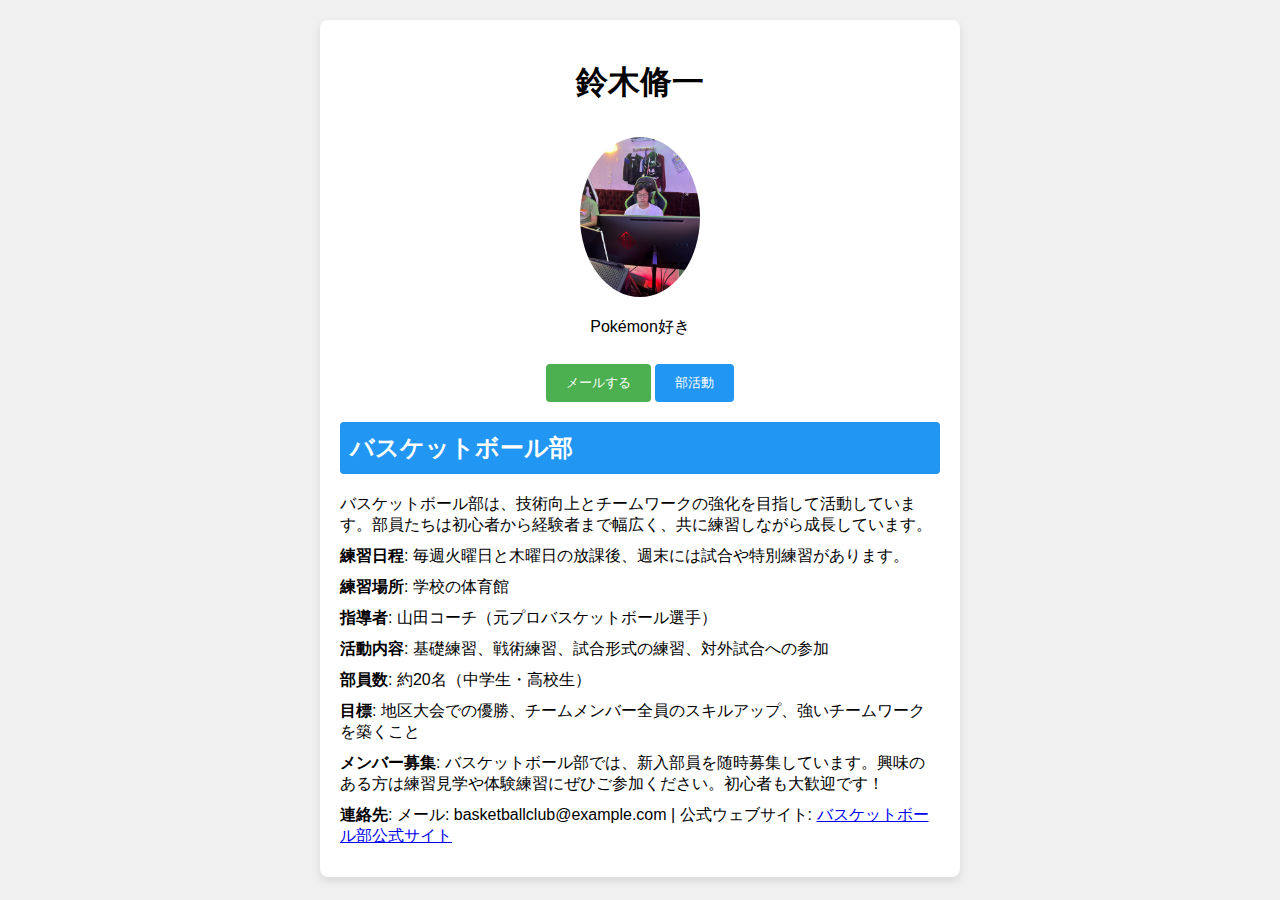
==== clubs.html @ f3d02389 "部活動ページの追加" ====
<!DOCTYPE html>
<html lang="ja">
  <head>
    <meta charset="UTF-8" />
    <meta name="viewport" content="width=device-width, initial-scale=1.0" />
    <meta name="robots" content="noindex, nofollow" />

    <title>紹介ページ</title>
    <style>
      body {
        font-family: Arial, sans-serif;
        text-align: center;
        background: #f0f0f0;
      }
      .container {
        max-width: 600px;
        margin: 20px auto;
        padding: 20px;
        background: #fff;
        border-radius: 8px;
        box-shadow: 0 4px 8px rgba(0, 0, 0, 0.1);
      }
      img {
        width: 120px;
        border-radius: 50%;
        margin-top: 10px;
      }
      button {
        padding: 10px 20px;
        background: #4caf50;
        color: #fff;
        border: none;
        border-radius: 4px;
        cursor: pointer;
      }
      button:hover {
        background: #45a049;
      }
      .club-button {
        padding: 10px 20px;
        background: #2196f3;
        color: #fff;
        border: none;
        border-radius: 4px;
        cursor: pointer;
        margin-top: 10px;
      }
      .club-button:hover {
        background: #1e88e5;
      }
      .club-info {
        text-align: left;
        margin-top: 20px;
      }
      .club-info h2 {
        background: #2196f3;
        color: #fff;
        padding: 10px;
        border-radius: 4px;
      }
      .club-info p {
        margin: 10px 0;
      }
    </style>
  </head>
  <body>
    <div class="container">
      <h1>鈴木脩一</h1>
      <img src="profile.png" alt="profile picture" />
      <p>Pokémon好き</p>
      <button onclick="location.href='mailto:メールアドレス'">
        メールする
      </button>
      <!-- ここに部活動ボタンを追加 -->
      <button class="club-button" onclick="location.href='#basketball-club'">
        部活動
      </button>
      <!-- バスケットボール部の紹介セクション -->
      <div id="basketball-club" class="club-info">
        <h2>バスケットボール部</h2>
        <p>
          バスケットボール部は、技術向上とチームワークの強化を目指して活動しています。部員たちは初心者から経験者まで幅広く、共に練習しながら成長しています。
        </p>
        <p>
          <strong>練習日程</strong>:
          毎週火曜日と木曜日の放課後、週末には試合や特別練習があります。
        </p>
        <p><strong>練習場所</strong>: 学校の体育館</p>
        <p><strong>指導者</strong>: 山田コーチ（元プロバスケットボール選手）</p>
        <p>
          <strong>活動内容</strong>:
          基礎練習、戦術練習、試合形式の練習、対外試合への参加
        </p>
        <p><strong>部員数</strong>: 約20名（中学生・高校生）</p>
        <p>
          <strong>目標</strong>:
          地区大会での優勝、チームメンバー全員のスキルアップ、強いチームワークを築くこと
        </p>
        <p>
          <strong>メンバー募集</strong>:
          バスケットボール部では、新入部員を随時募集しています。興味のある方は練習見学や体験練習にぜひご参加ください。初心者も大歓迎です！
        </p>
        <p>
          <strong>連絡先</strong>: メール: basketballclub@example.com |
          公式ウェブサイト:
          <a href="https://example.com" target="_blank"
            >バスケットボール部公式サイト</a
          >
        </p>
      </div>
    </div>
  </body>
</html>
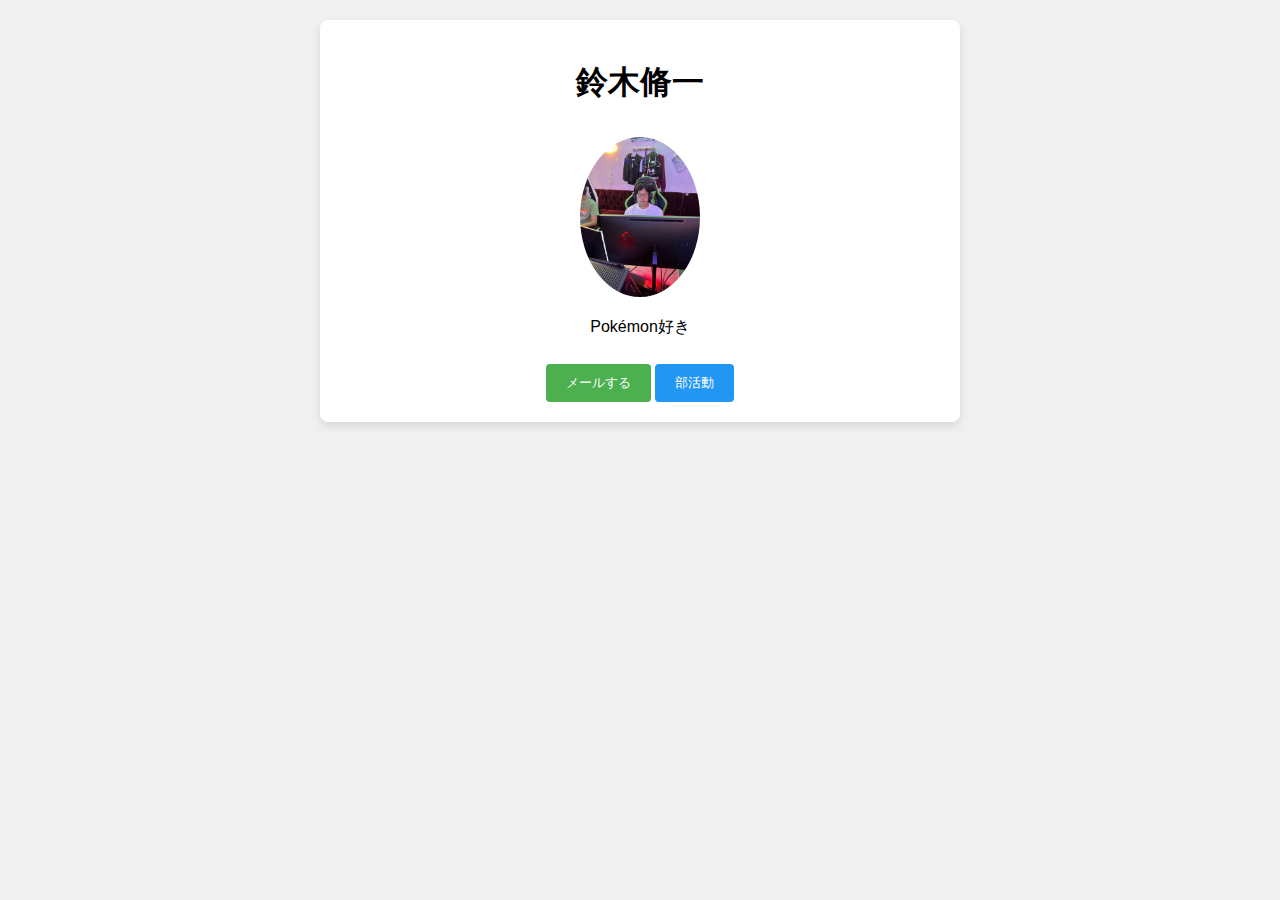
==== commit 0b05cd5b: "部活動ページの追加" ====
--- a/clubs.html
+++ b/clubs.html
@@ -51,6 +51,7 @@
       .club-info {
         text-align: left;
         margin-top: 20px;
+        display: none; /* 初期状態は非表示 */
       }
       .club-info h2 {
         background: #2196f3;
@@ -60,6 +61,18 @@
       }
       .club-info p {
         margin: 10px 0;
+      }
+      .back-to-top {
+        margin-top: 20px;
+        padding: 10px 20px;
+        background: #ff9800;
+        color: #fff;
+        border: none;
+        border-radius: 4px;
+        cursor: pointer;
+      }
+      .back-to-top:hover {
+        background: #fb8c00;
       }
     </style>
   </head>
@@ -71,10 +84,8 @@
       <button onclick="location.href='mailto:メールアドレス'">
         メールする
       </button>
-      <!-- ここに部活動ボタンを追加 -->
-      <button class="club-button" onclick="location.href='#basketball-club'">
-        部活動
-      </button>
+      <!-- 部活動ボタン -->
+      <button class="club-button" onclick="toggleClubInfo()">部活動</button>
       <!-- バスケットボール部の紹介セクション -->
       <div id="basketball-club" class="club-info">
         <h2>バスケットボール部</h2>
@@ -107,7 +118,35 @@
             >バスケットボール部公式サイト</a
           >
         </p>
+        <!-- 上に戻るボタン -->
+        <button
+          class="back-to-top"
+          onclick="window.scrollTo({top: 0, behavior: 'smooth'});"
+        >
+          上に戻る
+        </button>
+        <!-- 下に戻るボタン -->
+        <button
+          class="back-to-top"
+          onclick="window.scrollTo({top: document.body.scrollHeight, behavior: 'smooth'});"
+        >
+          下に戻る
+        </button>
       </div>
     </div>
+
+    <script>
+      function toggleClubInfo() {
+        var clubInfo = document.getElementById("basketball-club");
+        if (
+          clubInfo.style.display === "none" ||
+          clubInfo.style.display === ""
+        ) {
+          clubInfo.style.display = "block";
+        } else {
+          clubInfo.style.display = "none";
+        }
+      }
+    </script>
   </body>
 </html>
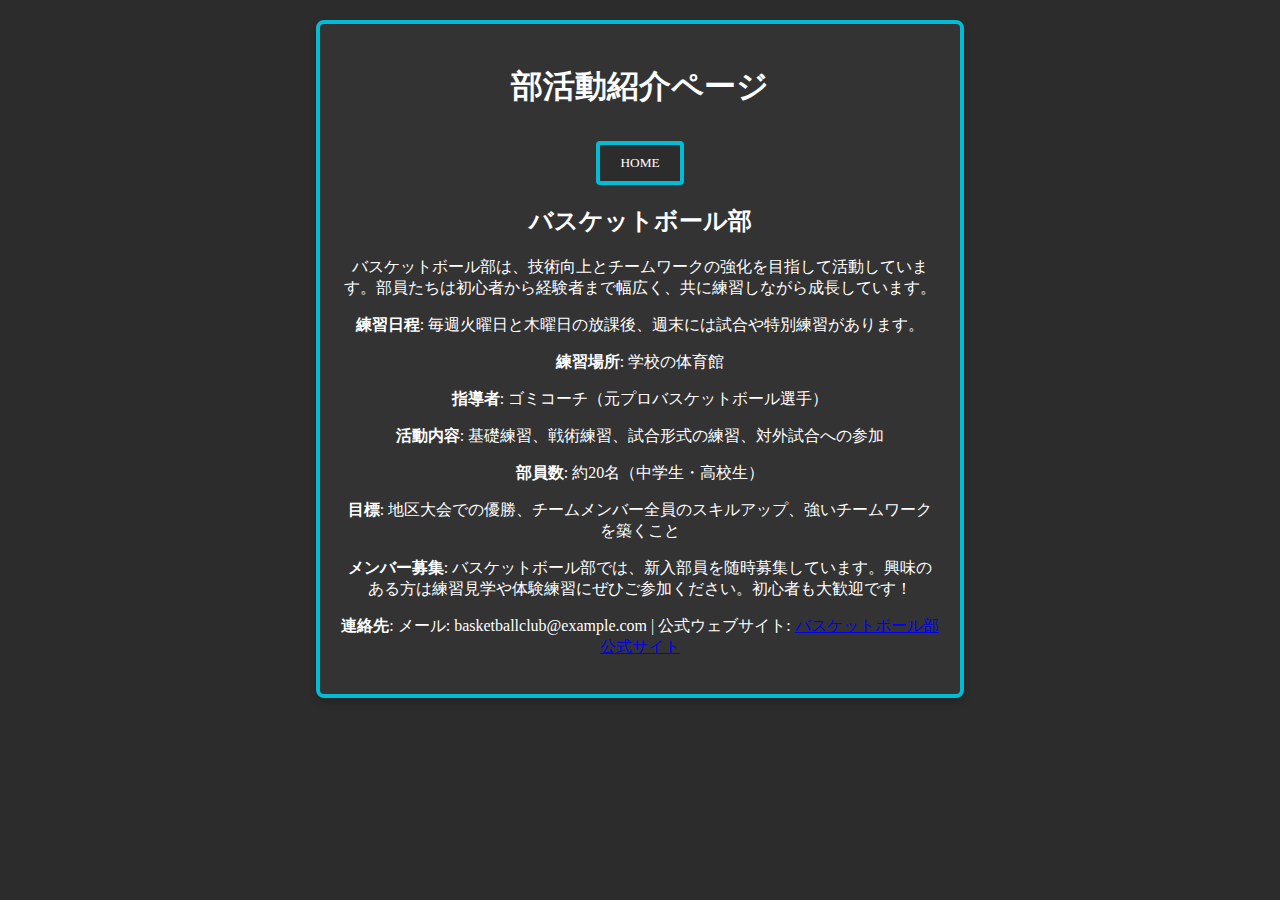
==== commit e3438bdd: "snsボタンの追加" ====
--- a/clubs.html
+++ b/clubs.html
@@ -4,90 +4,18 @@
     <meta charset="UTF-8" />
     <meta name="viewport" content="width=device-width, initial-scale=1.0" />
     <meta name="robots" content="noindex, nofollow" />
-
-    <title>紹介ページ</title>
-    <style>
-      body {
-        font-family: Arial, sans-serif;
-        text-align: center;
-        background: #f0f0f0;
-      }
-      .container {
-        max-width: 600px;
-        margin: 20px auto;
-        padding: 20px;
-        background: #fff;
-        border-radius: 8px;
-        box-shadow: 0 4px 8px rgba(0, 0, 0, 0.1);
-      }
-      img {
-        width: 120px;
-        border-radius: 50%;
-        margin-top: 10px;
-      }
-      button {
-        padding: 10px 20px;
-        background: #4caf50;
-        color: #fff;
-        border: none;
-        border-radius: 4px;
-        cursor: pointer;
-      }
-      button:hover {
-        background: #45a049;
-      }
-      .club-button {
-        padding: 10px 20px;
-        background: #2196f3;
-        color: #fff;
-        border: none;
-        border-radius: 4px;
-        cursor: pointer;
-        margin-top: 10px;
-      }
-      .club-button:hover {
-        background: #1e88e5;
-      }
-      .club-info {
-        text-align: left;
-        margin-top: 20px;
-        display: none; /* 初期状態は非表示 */
-      }
-      .club-info h2 {
-        background: #2196f3;
-        color: #fff;
-        padding: 10px;
-        border-radius: 4px;
-      }
-      .club-info p {
-        margin: 10px 0;
-      }
-      .back-to-top {
-        margin-top: 20px;
-        padding: 10px 20px;
-        background: #ff9800;
-        color: #fff;
-        border: none;
-        border-radius: 4px;
-        cursor: pointer;
-      }
-      .back-to-top:hover {
-        background: #fb8c00;
-      }
-    </style>
+    <title>部活動紹介ページ</title>
+    <link rel="stylesheet" href="styles.css" />
   </head>
   <body>
     <div class="container">
-      <h1>鈴木脩一</h1>
-      <img src="profile.png" alt="profile picture" />
-      <p>Pokémon好き</p>
-      <button onclick="location.href='mailto:メールアドレス'">
-        メールする
-      </button>
-      <!-- 部活動ボタン -->
-      <button class="club-button" onclick="toggleClubInfo()">部活動</button>
+      <h1>部活動紹介ページ</h1>
+
+      <!-- HOMEボタン -->
+      <button onclick="location.href='index.html'">HOME</button>
+
       <!-- バスケットボール部の紹介セクション -->
-      <div id="basketball-club" class="club-info">
+      <div class="club">
         <h2>バスケットボール部</h2>
         <p>
           バスケットボール部は、技術向上とチームワークの強化を目指して活動しています。部員たちは初心者から経験者まで幅広く、共に練習しながら成長しています。
@@ -97,7 +25,7 @@
           毎週火曜日と木曜日の放課後、週末には試合や特別練習があります。
         </p>
         <p><strong>練習場所</strong>: 学校の体育館</p>
-        <p><strong>指導者</strong>: 山田コーチ（元プロバスケットボール選手）</p>
+        <p><strong>指導者</strong>: ゴミコーチ（元プロバスケットボール選手）</p>
         <p>
           <strong>活動内容</strong>:
           基礎練習、戦術練習、試合形式の練習、対外試合への参加
@@ -118,35 +46,9 @@
             >バスケットボール部公式サイト</a
           >
         </p>
-        <!-- 上に戻るボタン -->
-        <button
-          class="back-to-top"
-          onclick="window.scrollTo({top: 0, behavior: 'smooth'});"
-        >
-          上に戻る
-        </button>
-        <!-- 下に戻るボタン -->
-        <button
-          class="back-to-top"
-          onclick="window.scrollTo({top: document.body.scrollHeight, behavior: 'smooth'});"
-        >
-          下に戻る
+
         </button>
       </div>
     </div>
-
-    <script>
-      function toggleClubInfo() {
-        var clubInfo = document.getElementById("basketball-club");
-        if (
-          clubInfo.style.display === "none" ||
-          clubInfo.style.display === ""
-        ) {
-          clubInfo.style.display = "block";
-        } else {
-          clubInfo.style.display = "none";
-        }
-      }
-    </script>
   </body>
 </html>
--- a/styles.css
+++ b/styles.css
@@ -0,0 +1,44 @@
+body {
+  font-family: "Press Start 2P", cursive;
+  text-align: center;
+  background: #2c2c2c; /* 黒っぽい背景色を設定 */
+  color: #ffffff;
+}
+.container {
+  max-width: 600px;
+  margin: 20px auto;
+  padding: 20px;
+  background: #333333;
+  border: 4px solid #00bcd4;
+  border-radius: 8px;
+  box-shadow: 0 4px 8px rgba(0, 0, 0, 0.2);
+}
+img {
+  width: 120px;
+  border-radius: 50%;
+  margin-top: 10px;
+  border: 4px solid #ffeb3b;
+}
+.button-container {
+  display: flex;
+  justify-content: center;
+  gap: 10px;
+  flex-wrap: wrap;
+}
+button,
+a.button {
+  padding: 10px 20px;
+  background: #2c2c2c; /* ボタンの背景色を黒っぽく設定 */
+  color: #ffffff;
+  border: 4px solid #00bcd4;
+  border-radius: 4px;
+  cursor: pointer;
+  font-family: "Press Start 2P", cursive;
+  text-decoration: none;
+  display: inline-block;
+  margin-top: 10px;
+}
+button:hover,
+a.button:hover {
+  background: #0097a7;
+}
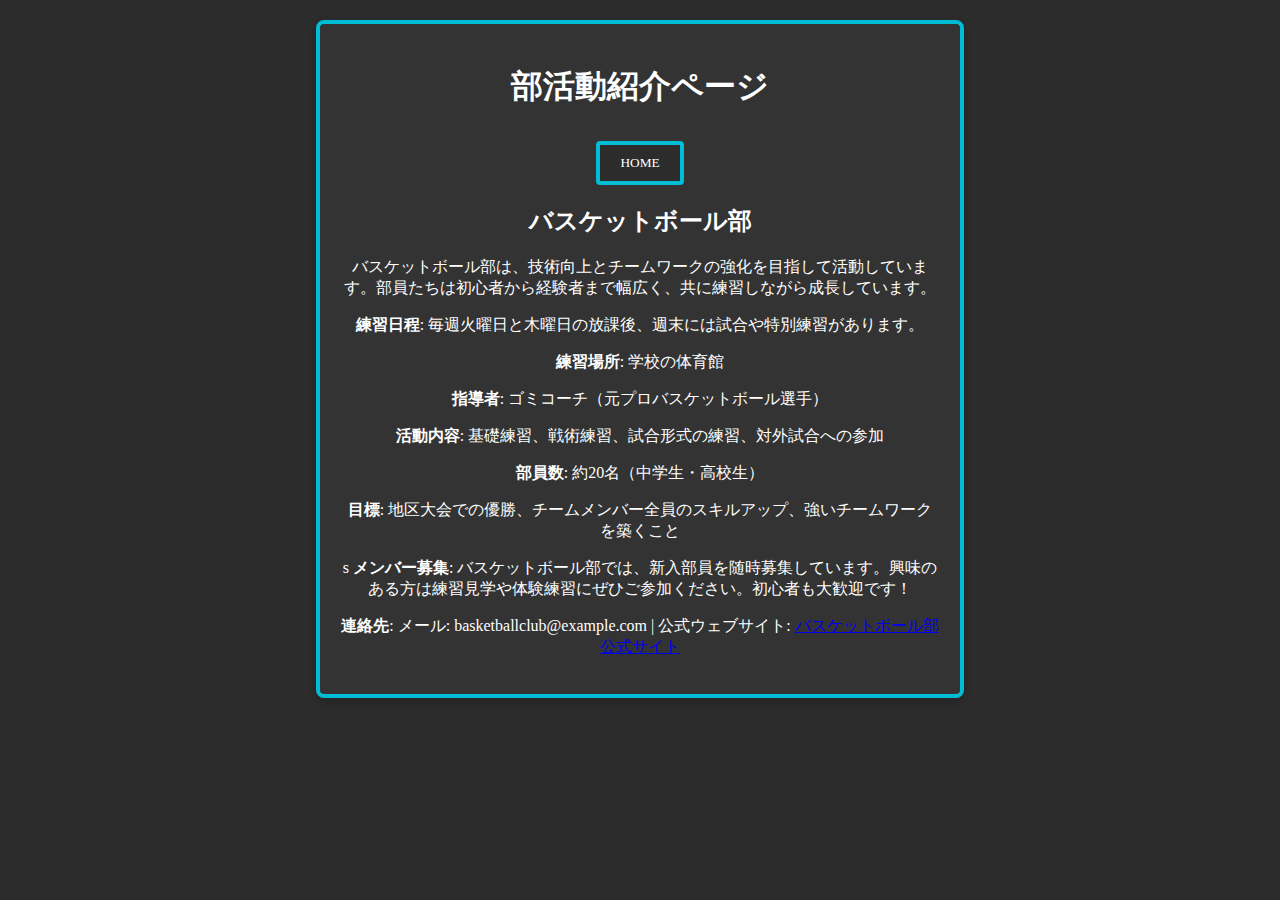
==== commit 36b7b097: "呪術廻戦スタイル" ====
--- a/clubs.html
+++ b/clubs.html
@@ -35,7 +35,7 @@
           <strong>目標</strong>:
           地区大会での優勝、チームメンバー全員のスキルアップ、強いチームワークを築くこと
         </p>
-        <p>
+        <p>s
           <strong>メンバー募集</strong>:
           バスケットボール部では、新入部員を随時募集しています。興味のある方は練習見学や体験練習にぜひご参加ください。初心者も大歓迎です！
         </p>
--- a/styles.css
+++ b/styles.css
@@ -42,3 +42,50 @@
 a.button:hover {
   background: #0097a7;
 }
+body {
+  font-family: "Press Start 2P", cursive;
+  text-align: center;
+  background: #2c2c2c; /* 黒っぽい背景色を設定 */
+  color: #ffffff;
+}
+.container {
+  max-width: 600px;
+  margin: 20px auto;
+  padding: 20px;
+  background: #333333;
+  border: 4px solid #00bcd4;
+  border-radius: 8px;
+  box-shadow: 0 4px 8px rgba(0, 0, 0, 0.2);
+}
+img {
+  width: 120px;
+  border-radius: 50%;
+  margin-top: 10px;
+  border: 4px solid #ffeb3b;
+}
+.button-container {
+  display: flex;
+  justify-content: center;
+  gap: 10px;
+  flex-wrap: wrap;
+}
+button,
+a.button {
+  padding: 10px 20px;
+  background: #2c2c2c; /* ボタンの背景色を黒っぽく設定 */
+  color: #ffffff;
+  border: 4px solid #00bcd4;
+  border-radius: 4px;
+  cursor: pointer;
+  font-family: "Press Start 2P", cursive;
+  text-decoration: none;
+  display: inline-block;
+  margin-top: 10px;
+}
+button:hover,
+a.button:hover {
+  background: #0097a7;
+}
+.game-id {
+  margin: 20px 0;
+}
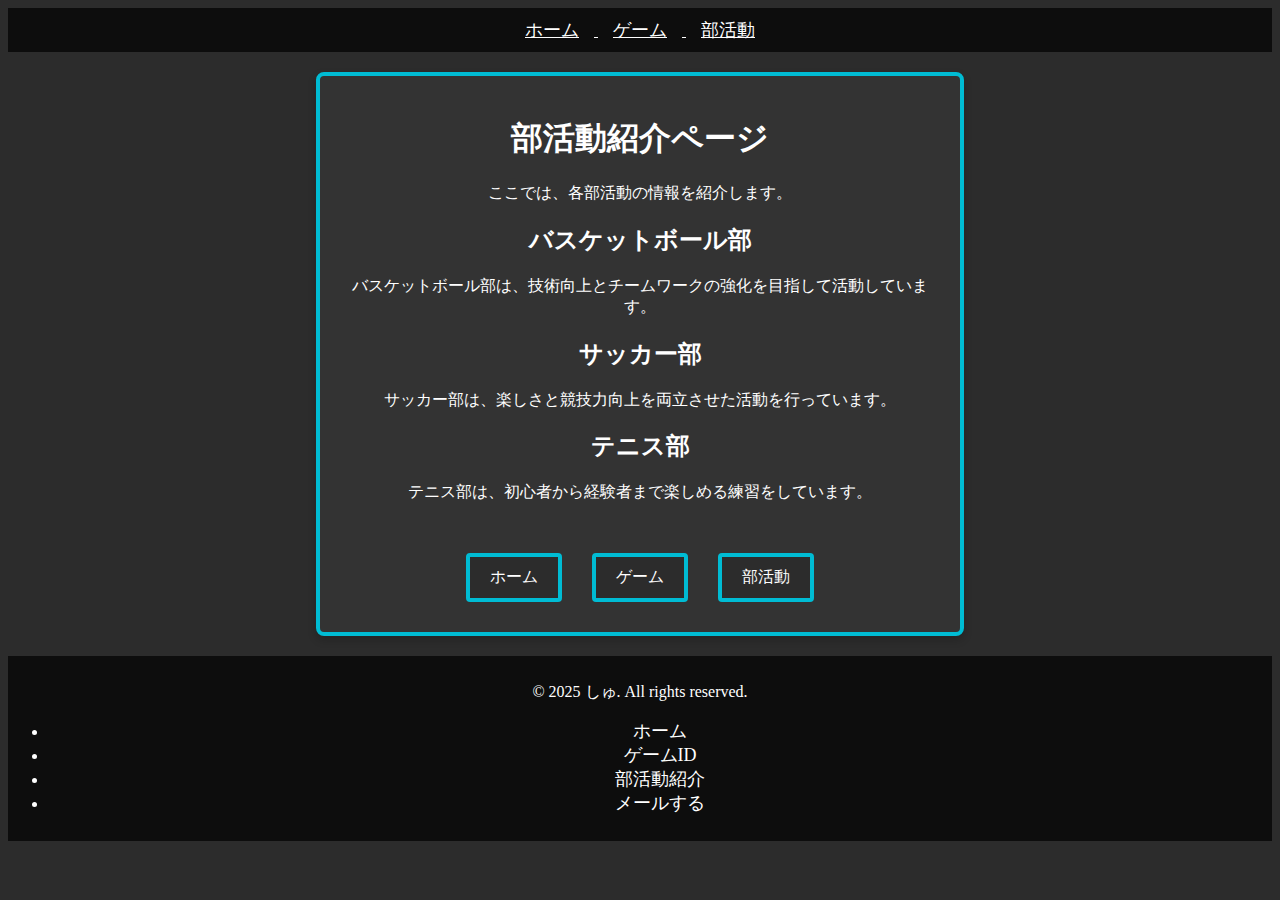
==== commit 9f61ae9b: "headerなどの追加" ====
--- a/clubs.html
+++ b/clubs.html
@@ -4,51 +4,49 @@
     <meta charset="UTF-8" />
     <meta name="viewport" content="width=device-width, initial-scale=1.0" />
     <meta name="robots" content="noindex, nofollow" />
+    <script src="https://code.jquery.com/jquery-3.6.0.min.js"></script>
+    <script>
+      $(document).ready(function () {
+        $("#header").load("compornents/header.html");
+        $("#footer").load("compornents/footer.html");
+        $("#button").load("compornents/button.html");
+      });
+    </script>
+    <link rel="stylesheet" href="styles.css" />
+    <link
+      rel="stylesheet"
+      href="https://cdnjs.cloudflare.com/ajax/libs/font-awesome/6.0.0-beta3/css/all.min.css"
+    />
     <title>部活動紹介ページ</title>
-    <link rel="stylesheet" href="styles.css" />
   </head>
   <body>
+    <div id="header"></div>
     <div class="container">
       <h1>部活動紹介ページ</h1>
+      <p>ここでは、各部活動の情報を紹介します。</p>
 
-      <!-- HOMEボタン -->
-      <button onclick="location.href='index.html'">HOME</button>
-
-      <!-- バスケットボール部の紹介セクション -->
       <div class="club">
         <h2>バスケットボール部</h2>
         <p>
-          バスケットボール部は、技術向上とチームワークの強化を目指して活動しています。部員たちは初心者から経験者まで幅広く、共に練習しながら成長しています。
+          バスケットボール部は、技術向上とチームワークの強化を目指して活動しています。
         </p>
-        <p>
-          <strong>練習日程</strong>:
-          毎週火曜日と木曜日の放課後、週末には試合や特別練習があります。
-        </p>
-        <p><strong>練習場所</strong>: 学校の体育館</p>
-        <p><strong>指導者</strong>: ゴミコーチ（元プロバスケットボール選手）</p>
-        <p>
-          <strong>活動内容</strong>:
-          基礎練習、戦術練習、試合形式の練習、対外試合への参加
-        </p>
-        <p><strong>部員数</strong>: 約20名（中学生・高校生）</p>
-        <p>
-          <strong>目標</strong>:
-          地区大会での優勝、チームメンバー全員のスキルアップ、強いチームワークを築くこと
-        </p>
-        <p>s
-          <strong>メンバー募集</strong>:
-          バスケットボール部では、新入部員を随時募集しています。興味のある方は練習見学や体験練習にぜひご参加ください。初心者も大歓迎です！
-        </p>
-        <p>
-          <strong>連絡先</strong>: メール: basketballclub@example.com |
-          公式ウェブサイト:
-          <a href="https://example.com" target="_blank"
-            >バスケットボール部公式サイト</a
-          >
-        </p>
+      </div>
 
-        </button>
+      <div class="club">
+        <h2>サッカー部</h2>
+        <p>サッカー部は、楽しさと競技力向上を両立させた活動を行っています。</p>
       </div>
+
+      <div class="club">
+        <h2>テニス部</h2>
+        <p>テニス部は、初心者から経験者まで楽しめる練習をしています。</p>
+      </div>
+
+      <div class="button-container">
+        <!-- 紹介ページに戻るボタン -->
+      </div>
+      <div id="button"></div>
     </div>
+    <div id="footer"></div>
   </body>
 </html>
--- a/styles.css
+++ b/styles.css
@@ -1,47 +1,3 @@
-body {
-  font-family: "Press Start 2P", cursive;
-  text-align: center;
-  background: #2c2c2c; /* 黒っぽい背景色を設定 */
-  color: #ffffff;
-}
-.container {
-  max-width: 600px;
-  margin: 20px auto;
-  padding: 20px;
-  background: #333333;
-  border: 4px solid #00bcd4;
-  border-radius: 8px;
-  box-shadow: 0 4px 8px rgba(0, 0, 0, 0.2);
-}
-img {
-  width: 120px;
-  border-radius: 50%;
-  margin-top: 10px;
-  border: 4px solid #ffeb3b;
-}
-.button-container {
-  display: flex;
-  justify-content: center;
-  gap: 10px;
-  flex-wrap: wrap;
-}
-button,
-a.button {
-  padding: 10px 20px;
-  background: #2c2c2c; /* ボタンの背景色を黒っぽく設定 */
-  color: #ffffff;
-  border: 4px solid #00bcd4;
-  border-radius: 4px;
-  cursor: pointer;
-  font-family: "Press Start 2P", cursive;
-  text-decoration: none;
-  display: inline-block;
-  margin-top: 10px;
-}
-button:hover,
-a.button:hover {
-  background: #0097a7;
-}
 body {
   font-family: "Press Start 2P", cursive;
   text-align: center;
@@ -89,3 +45,31 @@
 .game-id {
   margin: 20px 0;
 }
+.copy-button {
+  padding: 5px 10px;
+  margin-left: 10px;
+  background: #8b0000;
+  color: #ffffff;
+  border: none;
+  border-radius: 4px;
+  cursor: pointer;
+  font-family: "Press Start 2P", cursive;
+}
+.copy-button:hover {
+  background: #5a0000; /* ボタンホバー時の色 */
+}
+.header {
+  background: rgba(0, 0, 0, 0.7);
+  padding: 10px 0;
+  text-align: center;
+  color: #fff;
+}
+.header a {
+  color: #fff;
+  text-decoration: none;
+  padding: 0 15px;
+  font-size: 18px;
+}
+.header a:hover {
+  text-decoration: underline;
+}
